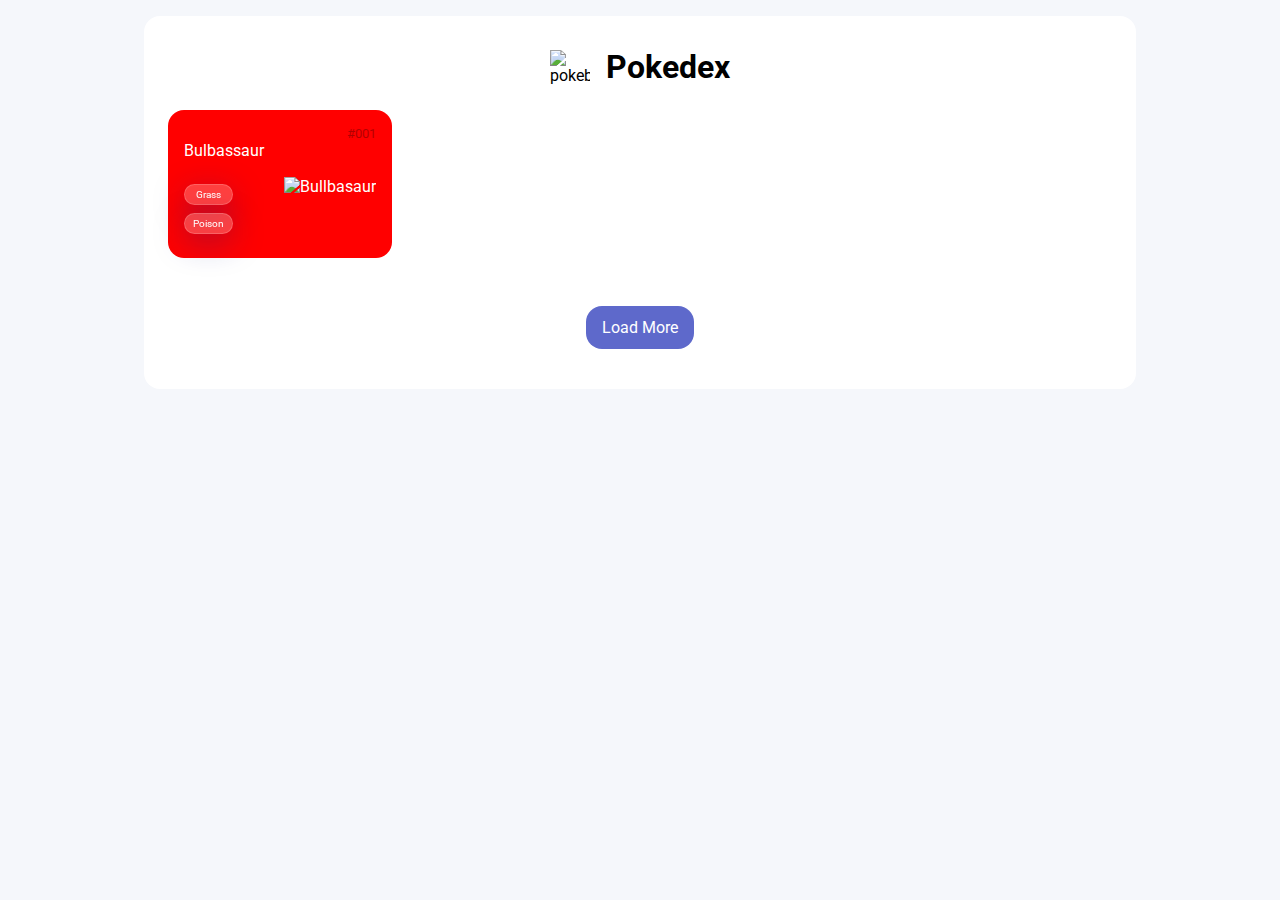
==== index.html @ 8b7f80e4 "Primeiro commit de arquivos base, desenvolvidos anteriormente" ====
<!DOCTYPE html>
<html lang="pt-BR">
  <head>
    <meta charset="UTF-8" />
    <meta name="viewport" content="width=device-width, initial-scale=1.0" />
    <title>Pokedéx</title>
    <!-- CSS NORMALIZE -->
    <link
      rel="stylesheet"
      href="https://cdnjs.cloudflare.com/ajax/libs/normalize/8.0.1/normalize.min.css"
      integrity="sha512-NhSC1YmyruXifcj/KFRWoC561YpHpc5Jtzgvbuzx5VozKpWvQ+4nXhPdFgmx8xqexRcpAglTj9sIBWINXa8x5w=="
      crossorigin="anonymous"
      referrerpolicy="no-referrer"
    />
    <!-- FONTS CDN GOOGLE -->
    <link rel="preconnect" href="https://fonts.googleapis.com" />
    <link rel="preconnect" href="https://fonts.gstatic.com" crossorigin />
    <link
      href="https://fonts.googleapis.com/css2?family=Roboto:ital,wght@0,100;0,300;0,400;0,500;0,700;0,900;1,100;1,300;1,400;1,500;1,700;1,900&display=swap"
      rel="stylesheet"
    />
    <!-- MAIN CSS -->
    <link rel="stylesheet" href="assets/css/global.css" />
    <link rel="stylesheet" href="assets/css/pokedex.css" />
  </head>
  <body>
    <section class="content">
      <div class="title">
        <img
          src="https://www.svgrepo.com/show/276264/pokeball-pokemon.svg"
          alt="pokeball"
        />
        <h1>Pokedex</h1>
      </div>
      <ol id="pokemonList" class="pokemons">
        <li style="background-color: red" class="pokemon">
          <span class="number">#001</span>
          <span class="name">Bulbassaur</span>
          <div class="detail">
            <ol class="types">
              <li class="type">Grass</li>
              <li class="type">Poison</li>
            </ol>
            <img
              src="https://seeklogo.com/images/B/bulbasaur-logo-8A27924C02-seeklogo.com.png"
              alt="bullbasaur"
            />
          </div>
        </li>
        <!-- Pokemons Here -->
      </ol>
      <div class="pagination">
        <button type="button" id="loadMoreButton">load more</button>
      </div>
    </section>
    <script src="assets/javascript/pokemon-model.js"></script>
    <script src="assets/javascript/poke-api.js"></script>
    <script src="assets/javascript/main.js"></script>
  </body>
</html>
---- assets/css/global.css ----
* {
  /*            1ªopcao  2ªopcao   */
  font-family: "Roboto", sans-serif;
  box-sizing: border-box;
}
body {
  background-color: #f5f7fb;
}
.content {
  padding: 1rem;
  background-color: #fff;
  height: 100vh;
  width: 100vw;
  /* overflow-y: auto; */
}
@media screen and (min-width: 992px) {
  .content {
    max-width: 992px;
    height: auto;
    margin: 1rem auto;
    border-radius: 1rem;
  }
}
.content .title {
  margin-top: 1rem;
  width: 100%;
  gap: 1rem;
  display: flex;
  flex-direction: row;
  justify-content: center;
  align-items: center;
}
.content .title img {
  width: 40px;
}
.content .title h1 {
  margin: 0;
}
---- assets/css/pokedex.css ----
/* mobile pequeno */
.pokemons {
  list-style: none;
  display: grid;
  grid-template-columns: 1fr;
  padding: 0;
  margin: 1rem 0;
}
ol .normal {
  background-color: #9a9d6e;
}
ol .grass {
  background-color: #73c158;
}
ol .fire {
  background-color: #f7763d;
}
ol .water {
  background-color: #577edd;
}
ol .electric {
  background-color: #facc5a;
}
ol .ice {
  background-color: #8ccece;
}
ol .ground {
  background-color: #deb877;
}
ol .flying {
  background-color: #9d7fdf;
}
ol .poison {
  background-color: #913487;
}
ol .fighting {
  background-color: #c42b32;
}
ol .psychic {
  background-color: #e95478;
}
ol .dark {
  background-color: #654c3a;
}
ol .rock {
  background-color: #b49a40;
}
ol .bug {
  background-color: #a3b147;
}
ol .ghost {
  background-color: #635082;
}
ol .steel {
  background-color: #b9abdb;
}
ol .dragon {
  background-color: #6720dc;
}
ol .fairy {
  background-color: #f4afc1;
}

.pokemon {
  margin: 0.5rem;
  padding: 1rem;
  color: #fff;
  border-radius: 1rem;
  display: flex;
  flex-direction: column;
}
.pokemon .number {
  color: #000;
  opacity: 0.3;
  text-align: right;
  font-size: 0.825rem;
}
.pokemon .name {
  color: #fff;
  margin-bottom: 1rem;
  text-transform: capitalize;
}
.pokemon .detail {
  display: flex;
  flex-direction: row;
  align-items: center;
  justify-content: space-between;
  text-transform: capitalize;
}
.pokemon .detail .types .type {
  text-align: center;
  background: rgba(255, 255, 255, 0.25);
  box-shadow: 0 8px 32px 0 rgba(31, 38, 135, 0.37);
  backdrop-filter: blur(4px);
  -webkit-backdrop-filter: blur(4px);
  border-radius: 10px;
  border: 1px solid rgba(255, 255, 255, 0.18);
  color: #ffff;
  padding: 0.25rem 0.5rem;
  margin: 0.5rem 0;
  font-size: 0.625rem;
  border-radius: 1rem;
}
.detail .types {
  margin: 0;
  padding: 0;
  list-style: none;
}
.pokemon .detail img {
  max-width: 100%;
  height: 65px;
}
.pagination {
  display: flex;
  flex-direction: row;
  justify-content: center;
  align-items: center;
  width: 100%;
  padding: 1rem;
}
.pagination button {
  text-transform: capitalize;
  text-align: center;
  background-color: #5e69cb;
  border: none;
  border-radius: 1rem;
  color: #fff;
  padding: .75rem 1rem;
  margin: 0.5rem 0;
  font-size: 1rem;
}

/* mobile médio */
@media screen and (min-width: 380px) {
  .pokemons {
    grid-template-columns: 1fr 1fr;
  }
}
/* tablet */
@media screen and (min-width: 576px) {
  .pokemons {
    grid-template-columns: 1fr 1fr 1fr;
  }
}
/* tablet deitado ou desktop*/
@media screen and (min-width: 992px) {
  .pokemons {
    grid-template-columns: 1fr 1fr 1fr 1fr;
  }
}
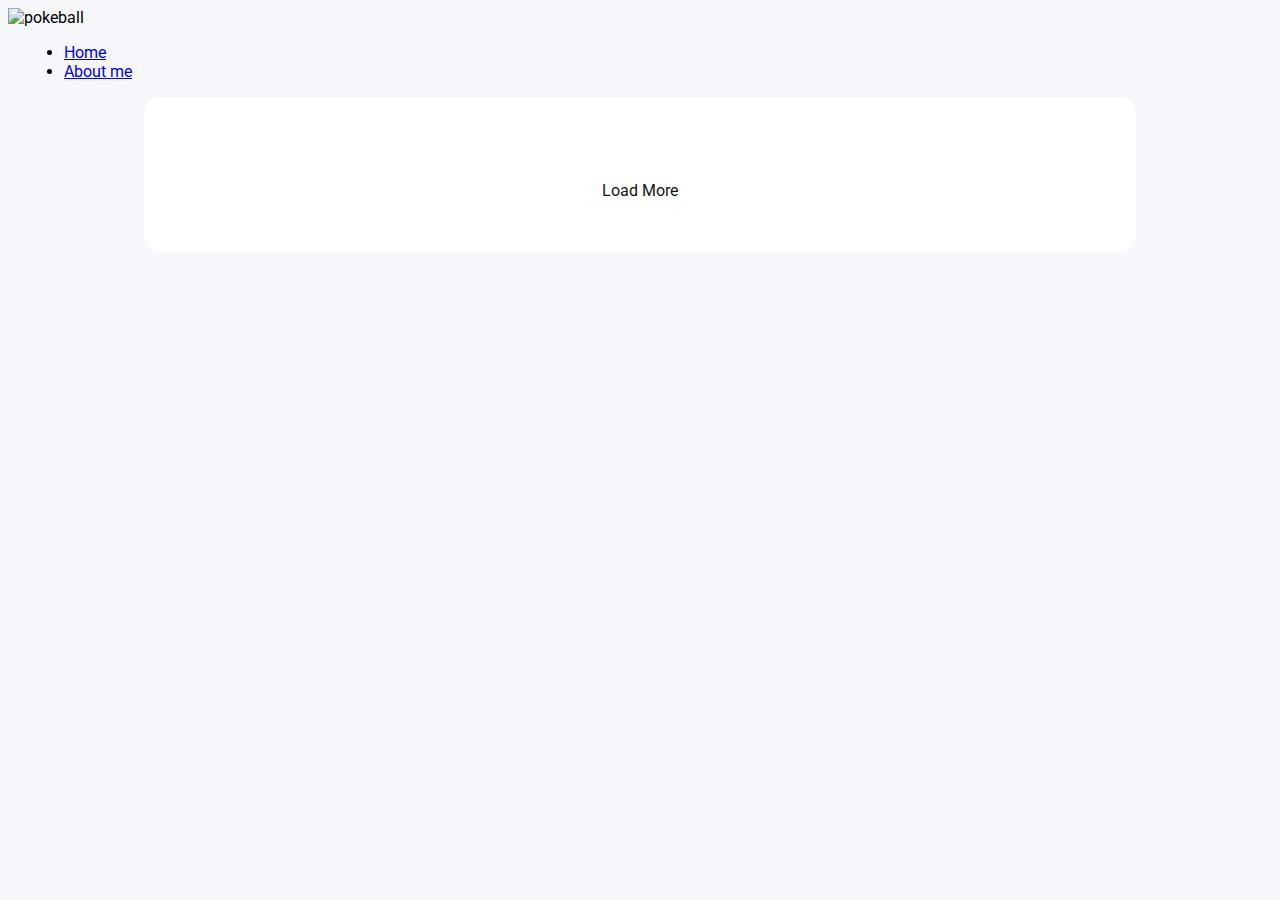
==== commit aa080455: "Alterações visuais" ====
--- a/index.html
+++ b/index.html
@@ -24,31 +24,31 @@
     <link rel="stylesheet" href="assets/css/pokedex.css" />
   </head>
   <body>
+    <header class="top-header">
+      <div class="header-content">
+        <div class="image">
+          <img
+            src="https://raw.githubusercontent.com/gist/Galadirith/baaf38c7286b568973cc50a50ff57f4d/raw/34d60cae491bc505c212398b94f12705665c12fc/pokeball.svg"
+            alt="pokeball"
+          />
+        </div>
+        <nav class="header-infos">
+          <ul class="header-menu">
+            <li class="button-father">
+              <a class="button-main" href="#">Home</a>
+            </li>
+            <li class="button-father">
+              <a class="button-main" href="#">About me</a>
+            </li>
+          </ul>
+        </nav>
+      </div>
+    </header>
     <section class="content">
-      <div class="title">
-        <img
-          src="https://www.svgrepo.com/show/276264/pokeball-pokemon.svg"
-          alt="pokeball"
-        />
-        <h1>Pokedex</h1>
-      </div>
       <ol id="pokemonList" class="pokemons">
-        <li style="background-color: red" class="pokemon">
-          <span class="number">#001</span>
-          <span class="name">Bulbassaur</span>
-          <div class="detail">
-            <ol class="types">
-              <li class="type">Grass</li>
-              <li class="type">Poison</li>
-            </ol>
-            <img
-              src="https://seeklogo.com/images/B/bulbasaur-logo-8A27924C02-seeklogo.com.png"
-              alt="bullbasaur"
-            />
-          </div>
-        </li>
         <!-- Pokemons Here -->
       </ol>
+
       <div class="pagination">
         <button type="button" id="loadMoreButton">load more</button>
       </div>
@@ -58,3 +58,30 @@
     <script src="assets/javascript/main.js"></script>
   </body>
 </html>
+
+<!--<li class="pokemon">
+          <span class="number">#001</span>
+          <span class="name">Bulbassaur</span>
+           <div class="detail">
+            <div class="detail-1">
+              <ol class="types">
+                <li class="type grass">Grass</li>
+                <li class="type poison">Poison</li>
+              </ol>
+              <img
+                src="https://seeklogo.com/images/B/bulbasaur-logo-8A27924C02-seeklogo.com.png"
+                alt="bullbasaur"
+              />
+            </div>
+            <div class="detail-2">
+              <span class="height"
+                ><p>Height</p>
+                7</span
+              >
+              <span class="weight"
+                ><p>Weight</p>
+                69</span
+              >
+            </div>
+          </div>
+        </li> -->
--- a/assets/css/pokedex.css
+++ b/assets/css/pokedex.css
@@ -5,69 +5,77 @@
   grid-template-columns: 1fr;
   padding: 0;
   margin: 1rem 0;
+  gap: 2rem;
 }
 ol .normal {
-  background-color: #9a9d6e;
+  background-color: #9a9d6ed3;
 }
 ol .grass {
-  background-color: #73c158;
+  background-color: #72c158bd;
 }
 ol .fire {
-  background-color: #f7763d;
+  background-color: #f7753da2;
 }
 ol .water {
-  background-color: #577edd;
+  background-color: #577dddc0;
 }
 ol .electric {
-  background-color: #facc5a;
+  background-color: #facd5acb;
 }
 ol .ice {
-  background-color: #8ccece;
+  background-color: #8cceced7;
 }
 ol .ground {
-  background-color: #deb877;
+  background-color: #deb877c4;
 }
 ol .flying {
-  background-color: #9d7fdf;
+  background-color: #9e7fdfc7;
 }
 ol .poison {
-  background-color: #913487;
+  background-color: #913488c5;
 }
 ol .fighting {
-  background-color: #c42b32;
+  background-color: #c42b33b6;
 }
 ol .psychic {
-  background-color: #e95478;
+  background-color: #e95477a8;
 }
 ol .dark {
-  background-color: #654c3a;
+  background-color: #654c3ab6;
 }
 ol .rock {
-  background-color: #b49a40;
+  background-color: #b49b40a9;
 }
 ol .bug {
-  background-color: #a3b147;
+  background-color: #a3b147a1;
 }
 ol .ghost {
-  background-color: #635082;
+  background-color: #635082b7;
 }
 ol .steel {
-  background-color: #b9abdb;
+  background-color: #b9abdbaf;
 }
 ol .dragon {
-  background-color: #6720dc;
+  background-color: #6820dcb2;
 }
 ol .fairy {
-  background-color: #f4afc1;
+  background-color: #f4afc18e;
 }
 
 .pokemon {
   margin: 0.5rem;
-  padding: 1rem;
+  padding: 1rem 2rem;
   color: #fff;
+  background-color: #ffffff;
   border-radius: 1rem;
   display: flex;
   flex-direction: column;
+  height: 200px;
+  cursor: pointer;
+  transition: 0.3s ease;
+}
+.pokemon:hover {
+  transform: scale(1.05);
 }
 .pokemon .number {
   color: #000;
@@ -76,9 +84,10 @@
   font-size: 0.825rem;
 }
 .pokemon .name {
-  color: #fff;
+  color: #141414;
   margin-bottom: 1rem;
   text-transform: capitalize;
+  font-size: 1.5rem;
 }
 .pokemon .detail {
   display: flex;
@@ -89,16 +98,11 @@
 }
 .pokemon .detail .types .type {
   text-align: center;
-  background: rgba(255, 255, 255, 0.25);
-  box-shadow: 0 8px 32px 0 rgba(31, 38, 135, 0.37);
-  backdrop-filter: blur(4px);
-  -webkit-backdrop-filter: blur(4px);
   border-radius: 10px;
-  border: 1px solid rgba(255, 255, 255, 0.18);
-  color: #ffff;
-  padding: 0.25rem 0.5rem;
+  color: #ffffff;
+  padding: 0.5rem 0.8rem;
   margin: 0.5rem 0;
-  font-size: 0.625rem;
+  font-size: 0.8rem;
   border-radius: 1rem;
 }
 .detail .types {
@@ -108,7 +112,11 @@
 }
 .pokemon .detail img {
   max-width: 100%;
-  height: 65px;
+  height: 85px;
+}
+.pokemon .detail-2 {
+  background-color: red;
+  display: flex;
 }
 .pagination {
   display: flex;
@@ -119,32 +127,53 @@
   padding: 1rem;
 }
 .pagination button {
+  color: #141414;
+  background-color: #fff;
   text-transform: capitalize;
   text-align: center;
-  background-color: #5e69cb;
   border: none;
   border-radius: 1rem;
-  color: #fff;
-  padding: .75rem 1rem;
+  padding: 0.75rem 1rem;
   margin: 0.5rem 0;
   font-size: 1rem;
+  transition: 0.2s ease;
+  cursor: pointer;
+}
+.pagination button:hover {
+  transform: scale(1.1);
 }
 
 /* mobile médio */
 @media screen and (min-width: 380px) {
   .pokemons {
-    grid-template-columns: 1fr 1fr;
+    grid-template-columns: 1fr;
+  }
+  .top-header {
+    background-color: #ffffff;
   }
 }
 /* tablet */
 @media screen and (min-width: 576px) {
   .pokemons {
-    grid-template-columns: 1fr 1fr 1fr;
+    grid-template-columns: 1fr 1fr;
+  }
+  .top-header {
+    background-color: #f0f0f0;
+  }
+  .header-content {
+    flex-direction: row;
+    justify-content: space-between;
+  }
+  .header-infos {
+    padding: 0 1rem;
   }
 }
 /* tablet deitado ou desktop*/
 @media screen and (min-width: 992px) {
   .pokemons {
-    grid-template-columns: 1fr 1fr 1fr 1fr;
+    grid-template-columns: 1fr 1fr 1fr;
+  }
+  .top-header {
+    background-color: transparent;
   }
 }
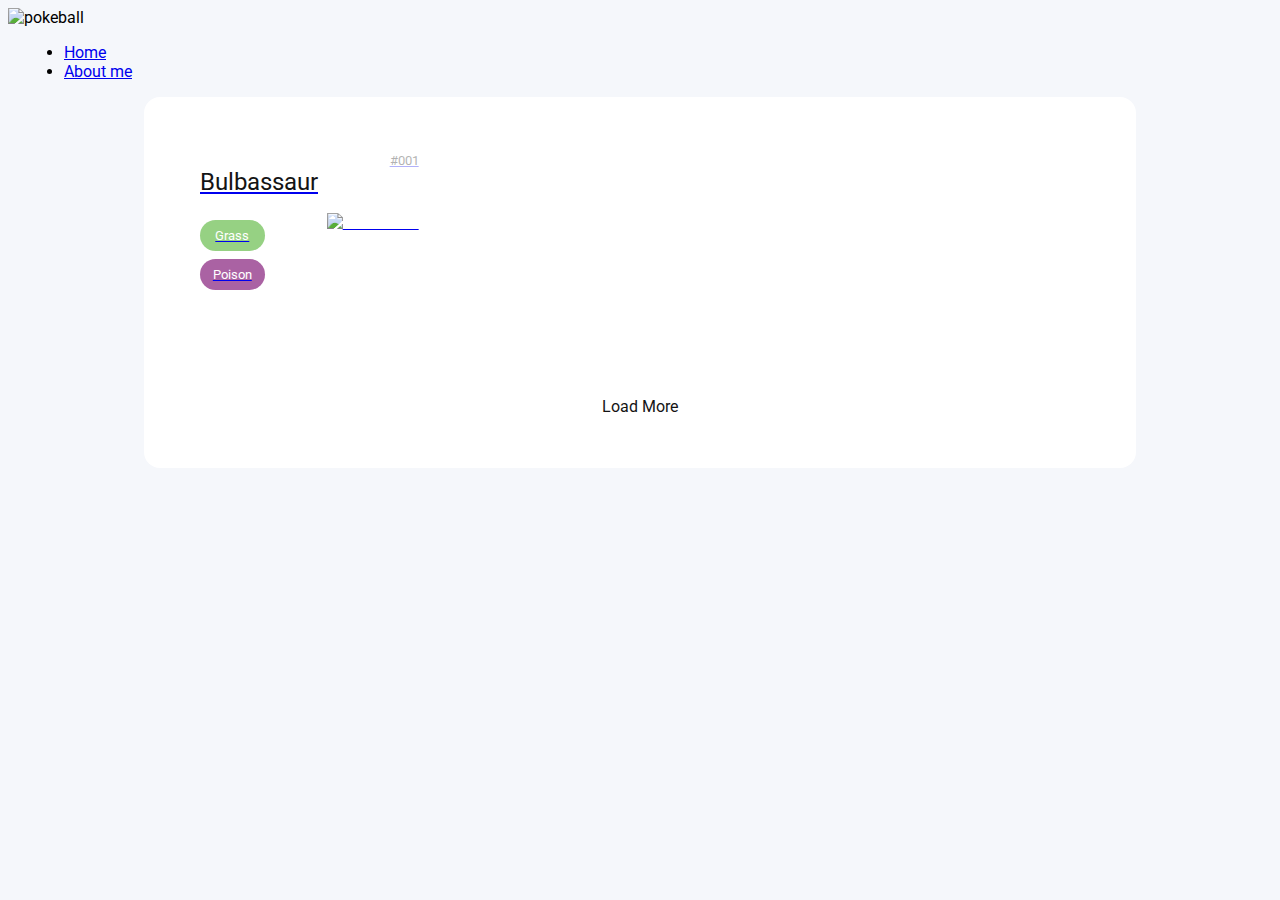
==== commit 7ec3bd04: "alterações para mostrar os detalhes" ====
--- a/index.html
+++ b/index.html
@@ -35,10 +35,15 @@
         <nav class="header-infos">
           <ul class="header-menu">
             <li class="button-father">
-              <a class="button-main" href="#">Home</a>
+              <a class="button-main" href="index.html">Home</a>
             </li>
             <li class="button-father">
-              <a class="button-main" href="#">About me</a>
+              <a
+                class="button-main"
+                target="_blank"
+                href="https://www.linkedin.com/in/lucas-giavaroti-machado-023353182/"
+                >About me</a
+              >
             </li>
           </ul>
         </nav>
@@ -46,6 +51,22 @@
     </header>
     <section class="content">
       <ol id="pokemonList" class="pokemons">
+        <a href="details.html">
+          <li class="pokemon">
+            <span class="number">#001</span>
+            <span class="name">Bulbassaur</span>
+            <div class="detail">
+              <ol class="types">
+                <li class="type grass">Grass</li>
+                <li class="type poison">Poison</li>
+              </ol>
+              <img
+                src="https://seeklogo.com/images/B/bulbasaur-logo-8A27924C02-seeklogo.com.png"
+                alt="bullbasaur"
+              />
+            </div>
+          </li>
+        </a>
         <!-- Pokemons Here -->
       </ol>
 
@@ -59,6 +80,7 @@
   </body>
 </html>
 
+<!-- Exemplo estático da nossa <li> que retorna um pokemon -->
 <!--<li class="pokemon">
           <span class="number">#001</span>
           <span class="name">Bulbassaur</span>
--- a/assets/css/pokedex.css
+++ b/assets/css/pokedex.css
@@ -114,10 +114,6 @@
   max-width: 100%;
   height: 85px;
 }
-.pokemon .detail-2 {
-  background-color: red;
-  display: flex;
-}
 .pagination {
   display: flex;
   flex-direction: row;
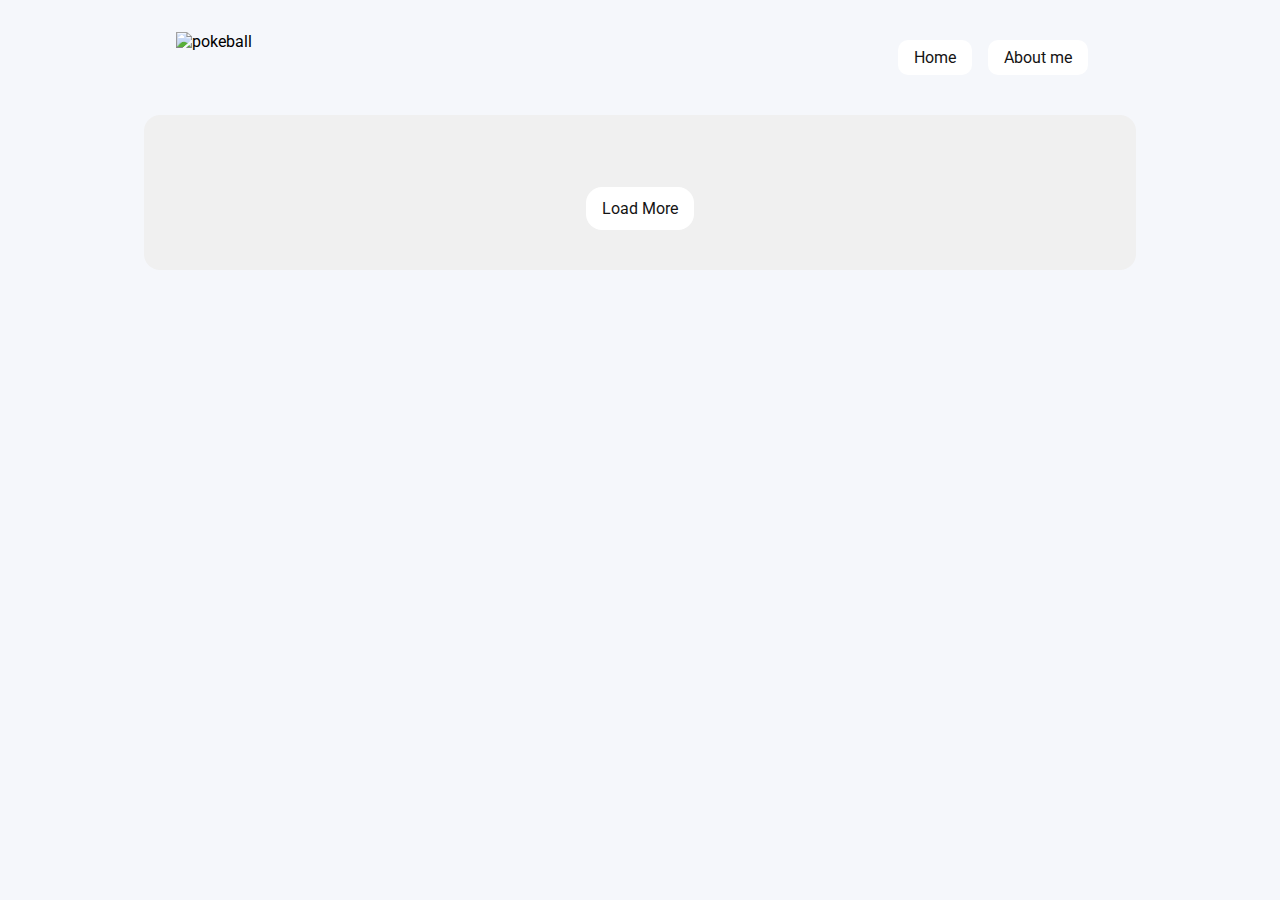
==== commit efe8b1ac: "Alterações com os details já feitos" ====
--- a/index.html
+++ b/index.html
@@ -51,7 +51,7 @@
     </header>
     <section class="content">
       <ol id="pokemonList" class="pokemons">
-        <a href="details.html">
+        <!-- <a href="details.html">
           <li class="pokemon">
             <span class="number">#001</span>
             <span class="name">Bulbassaur</span>
@@ -66,10 +66,9 @@
               />
             </div>
           </li>
-        </a>
+        </a> -->
         <!-- Pokemons Here -->
       </ol>
-
       <div class="pagination">
         <button type="button" id="loadMoreButton">load more</button>
       </div>
@@ -77,33 +76,6 @@
     <script src="assets/javascript/pokemon-model.js"></script>
     <script src="assets/javascript/poke-api.js"></script>
     <script src="assets/javascript/main.js"></script>
+    <script src="assets/javascript/loadPokemon.js"></script>
   </body>
 </html>
-
-<!-- Exemplo estático da nossa <li> que retorna um pokemon -->
-<!--<li class="pokemon">
-          <span class="number">#001</span>
-          <span class="name">Bulbassaur</span>
-           <div class="detail">
-            <div class="detail-1">
-              <ol class="types">
-                <li class="type grass">Grass</li>
-                <li class="type poison">Poison</li>
-              </ol>
-              <img
-                src="https://seeklogo.com/images/B/bulbasaur-logo-8A27924C02-seeklogo.com.png"
-                alt="bullbasaur"
-              />
-            </div>
-            <div class="detail-2">
-              <span class="height"
-                ><p>Height</p>
-                7</span
-              >
-              <span class="weight"
-                ><p>Weight</p>
-                69</span
-              >
-            </div>
-          </div>
-        </li> -->
--- a/assets/css/global.css
+++ b/assets/css/global.css
@@ -6,12 +6,49 @@
 body {
   background-color: #f5f7fb;
 }
+.top-header {
+  padding: 1rem 2rem;
+}
+.header-content {
+  display: flex;
+  flex-direction: column;
+  gap: 1rem;
+}
+.header-content .image img {
+  width: 50px;
+}
+.header-menu {
+  padding: 0;
+  list-style: none;
+  display: flex;
+  flex-direction: row;
+  gap: 1rem;
+}
+.button-main {
+  color: #141414;
+  text-decoration: none;
+  background-color: #fff;
+  border-radius: 10px;
+  padding: 0.5rem 1rem;
+  transition: 0.2s;
+}
+.button-main:hover {
+  background-color: #f0f0f0;
+}
+.button-father {
+  transition: 0.2s ease;
+}
+.button-father:hover {
+  transform: scale(1.1);
+}
 .content {
   padding: 1rem;
-  background-color: #fff;
-  height: 100vh;
+  height: 100%;
   width: 100vw;
-  /* overflow-y: auto; */
+  background-color: #f0f0f0;
+}
+.itens {
+  text-decoration: none;
 }
 @media screen and (min-width: 992px) {
   .content {
@@ -19,6 +56,11 @@
     height: auto;
     margin: 1rem auto;
     border-radius: 1rem;
+  }
+  .top-header {
+    max-width: 992px;
+    height: auto;
+    margin: 1rem auto;
   }
 }
 .content .title {
